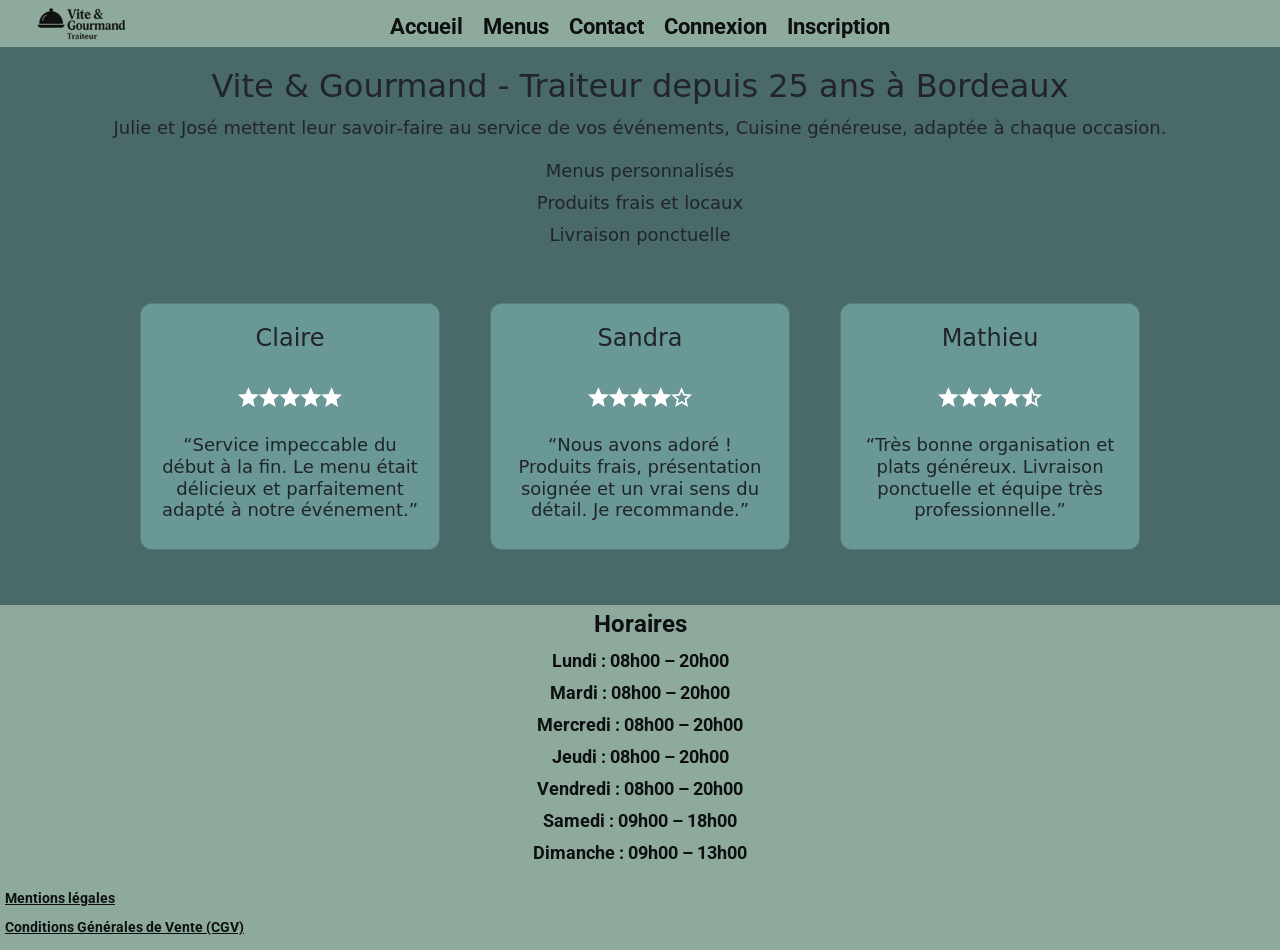
==== index.html @ fa5b214a "1er commit" ====
<!DOCTYPE html>
<html lang="fr">

<head>
    <meta charset="UTF-8">
    <meta name="viewport" content="width=device-width, initial-scale=1.0">
    <title>Vite & Gourmand</title>
    <link href="https://cdn.jsdelivr.net/npm/bootstrap@5.3.8/dist/css/bootstrap.min.css" rel="stylesheet"
        integrity="sha384-sRIl4kxILFvY47J16cr9ZwB07vP4J8+LH7qKQnuqkuIAvNWLzeN8tE5YBujZqJLB" crossorigin="anonymous">
    <link rel="stylesheet" href="./assets/css/style.css">
</head>

<body>

    <header id="header"></header>

    <script type="module">
        import { loadNavbar, loadFooter } from "./assets/js/script.js";
        loadNavbar();
        loadFooter();
    </script>

    <div class="descriptif">
        <h1>Vite & Gourmand - Traiteur depuis 25 ans à Bordeaux</h1>
        <p>Julie et José mettent leur savoir‑faire au service de vos événements,
            Cuisine généreuse, adaptée à chaque occasion.</p>
        <ul>
            <li>Menus personnalisés</li>
            <li>Produits frais et locaux</li>
            <li>Livraison ponctuelle</li>
        </ul>
    </div>

    <div class="cards">
        <div class="card">
            <h2>Claire</h2>
            <br>
            <img src="./assets/images/5etoile.png" alt="5 etoiles">
            <br>
            <div class="content">
                <h3>“Service impeccable du début à la fin. Le menu était délicieux et parfaitement adapté à notre
                    événement.”</h3>
            </div>
        </div>

        <div class="card">
            <h2>Sandra</h2>
            <br>
            <img src="./assets/images/4Etoile.png" alt="4 etoiles">
            <br>
            <div class="content">
                <h3>“Nous avons adoré ! Produits frais, présentation soignée et un vrai sens du détail. Je recommande.”
                </h3>
            </div>
        </div>

        <div class="card">
            <h2>Mathieu</h2>
            <br>
            <img src="./assets/images/4-5etoile.png" alt="4 et demi etoiles">
            <br>
            <div class="content">
                <h3>“Très bonne organisation et plats généreux. Livraison ponctuelle et équipe très professionnelle.”
                </h3>
            </div>
        </div>
    </div>

    <!-- FOOTER DYNAMIQUE (VIDE !) -->
    <footer id="footer"></footer>

    <script src="https://cdn.jsdelivr.net/npm/bootstrap@5.3.8/dist/js/bootstrap.bundle.min.js"
        integrity="sha384-FKyoEForCGlyvwx9Hj09JcYn3nv7wiPVlz7YYwJrWVcXK/BmnVDxM+D2scQbITxI"
        crossorigin="anonymous"></script>

</body>

</html>
---- assets/css/style.css ----
/* RESET */
* {
    margin: 0;
    padding: 0;
    box-sizing: border-box;
}
/*--------------MON SETTING PERSONNEL------------------*/
html, body{
    background:var(--fond)
}
/* ajouté image de fond responsive recadré en mobile

/* POLICE */
@font-face {
    font-family: "RobotoBold";
    src: url("../police/Roboto-Bold.ttf") format("truetype");
    font-weight: 800;
}

/* ---------- TAILLES DE POLICE (DESKTOP) ---------- */
h1 {
    font-size: 32px;
}

h2 {
    font-size: 24px;
}

h3 {
    font-size: 18px;
}

p,
li {
    font-size: 18px;
    margin-top: 5px; /* Aère un peu le texte*/
}

/* PALETTE (charte graphique) */
:root {
    --txt-light: #FFFFFF;
    --txt-dark: #0E0F0F;
    --header: #8DAA9D;
    --card: #699897;
    --fond: #4A6A69;
    --btn: #FFA7A1;
}

/*--------------------------------------------------------------------------------------------------------------------------------------------*/
/*------------------  RÉGLAGE DE TOUS LES BOUTONS  ------------------------*/





/* ------- BOUTONS ESPACE ADMINISTRATEUR  --------*/
.btn-primary, 
.btn-suspend, 
.btn-supprimer, 
.btn-modifier-menu,
.btn-supprimer-menu,
.btn-modifier-plat,
.btn-supprimer-plat,
.btn-modifier-horaire,
.btn-supprimer-horaire,
.btn-valider-avis,
.btn-refuser-avis,
.btn-action,
.btn-danger,
.btn-annuler,
.btn-detail,
.btn-details2,
.btn-commande,
#btn-reset ,
#login-form button
{
    background: #FFA7A1;
    color: #0E0F0F;
    border: none;
    padding: 10px 18px;
    border-radius: 6px;
    cursor: pointer;
    font-weight: bold;
    min-width: 120px;
    margin-top: 10px;
    font-weight: bold;
}











/*----------------------------------------------FIN RÉGLAGE DES BOUTONS  ---------------------------------------------------------------------------*/


/* UL sans puces */
li {
    list-style: none;
}

/*---------  FOOTER  ------------------*/

.footer {
    margin-top: 0px;
    padding: 5px;
    background-color: var(--header);
    font-family: "RobotoBold", sans-serif;
    color: var(--txt-dark);
    text-align: center;
}

/* UL horaires centrées */
.ul_horaire {
    padding-left: 0;
    margin-left: 0;
    text-align: center;
}

/* Horaires centrées */
.ul_horaire li {
    text-align: center;
}

/* Mentions légales alignées à gauche */
.mention {
    text-align: left;
    margin-top: 20px;
}
.mention a {
    font-size: 14px;
    color: var(--txt-dark);
}

/*-----------------------------------------------------------------------------------------*/


/*------------------------------- NAVBAR ------------------------------------------- */
.nav-header {
    display: flex;
    justify-content: space-between;
    align-items: center;
    padding: 5px 20px;
    background-color: var(--header);
    font-family: "RobotoBold", sans-serif;
    position: relative;
}

.logo {
    max-width: 120px;
    height: auto;
}

.burger {
    display: none;
    color: var(--txt-dark);
}

.menu_header {
    display: flex;
    gap: 20px;
    padding: 0;
    margin: 0;
    position: absolute;
    left: 50%;
    transform: translateX(-50%);
}

.menu_header a {
    text-decoration: none;
    color: var(--txt-dark);
    font-size: 22px;
    font-weight: 500;
}




/* --------------------- ACCUEIL HTML----------------------- */
.descriptif {
    text-align: center;
    margin-top: 20px;
}

.descriptif ul {
    margin-top: 0px;
    padding: 0px;
}

/* ---------- ACCUEIL HTML VERSION MOBILE ---------- */
@media (max-width: 768px) {

    /* TAILLES DE POLICE */
    h1 {
        font-size: 24px;
    }

    h2 {
        font-size: 16px;
    }

    h3 {
        font-size: 16px;
    }

    p,
    li {
        font-size: 16px;
        margin-top: 5px; /*aère un peu le texte*/
    }

    .mention a {
        font-size: 12px;
    }


    /* NAVBAR MOBILE */
    .menu_header.open {
        display: flex;
        margin: auto;
    }

    .menu_header {
        display: none;
        flex-direction: column;
        background-color: var(--card);
        position: absolute;
        top: 80px;
        right: 20px;
        padding: 20px;
        border-radius: 8px;
        box-shadow: 0 4px 10px rgba(0, 0, 0, 0.1);
        z-index: 999;
    }

    .menu_header a {
        font-size: 16px;
        /* plus lisible en mobile */
    }

    .burger {
        display: block;
        cursor: pointer;
        font-size: 30px;
    }
}


/*  CARD ACCUEIL AVIS  */
.cards {
    display: flex;
    gap: 30px;
    justify-content: center;
    margin: 45px;
}

.card {
    width: 300px;
    height: auto;
    /* Laisse le contenu définir la hauteur */
    background-color: var(--card);
    border-radius: 12px;
    padding: 20px;
    margin: 10px;
    display: flex;
    flex-direction: column;
    align-items: center;
    text-align: center;
}


.card img {
    height: 26px;
}

.card h2 {
    margin-top: 0px;
}



/* CARD ACCUEIL AVIS MOBILE */


@media (max-width: 768px) {

    .cards {
        flex-direction: column;
        /* une card par ligne */
        align-items: center;
        /* centrage horizontal */
        gap: 25px;
        /* espace propre entre les cards */
        margin: 20px;
        /* marge réduite */
    }

    .card {
        width: 90%;
        /* s’adapte à l’écran */
        max-width: 350px;
        /* limite propre */
        height: auto;
        /* laisse respirer le contenu */
        padding: 20px;
        margin: 10px auto;
    }

    .card img {
        height: 30px;
        /* un peu plus lisible en mobile */
    }
}

/*-------------------------------- FIN CARD ACCUEIL AVIS  -------------------------------------*/





/*----------------------------  MENUS HTML  ------------------------------------*/
/* MARGE NAVBAR ET FILTRES */
.menus-page {
    padding: 20px;
}

/* FILTRES */
.filters {
    display: flex;
    justify-content: center;
    gap: 20px;
    margin-bottom: 40px;
}

.filter-item {
    display: flex;
    flex-direction: column;
    align-items: flex-start;
}

.filter-input {
    width: 160px;
    /* largeur plus grande */
    padding: 8px 10px;
    margin-top: 8px;
    /* espace entre bouton et input */
    border: 1px solid #ccc;
    border-radius: 6px;
}


.filters button {
    background-color: var(--btn);
    border: none;
    padding: 10px 18px;
    border-radius: 6px;
    cursor: pointer;
    color: var(--txt-dark);
    font-weight: bold;
    font-size: 1rem;
    /* 16px */
}





/*FILTRES MOBILE */
@media (max-width: 768px) {

    .filters {
        flex-direction: column;
        /* filtres les uns sous les autres */
        align-items: center;
        /* centrage horizontal */
        gap: 9px;
        /* espace réduit */
        margin-bottom: -38px;
    }

    .filter-item {
        width: 100%;
        align-items: center;
        /* centre bouton + input */
    }

    .filters button {
        font-size: 0.8rem;
        padding: 8px 16px;
        /* plus compact */
    }

    .filter-input {
        width: 140px;
        /* plus étroit */
        font-size: 0.9rem;
        /* texte plus petit */
        padding: 6px 8px;
    }
}

/*--------------  CARDS MENUS GLOBAL MENU.HTML -----------------------*/


.menu-info {
    text-align: center;
}

.menu-card {
    background-color: var(--card);
    border-radius: 12px;
    height: auto;
    padding: 20px;
    margin: 60px auto;
    max-width: 900px;
    display: flex;
    justify-content: space-around;
    align-items: flex-start
}

/* IMAGE DANS LES CARDS MENUS */
.menu-img img {
    width: 400px;
    height: 310px;
    border-radius: 12px;
    display: flex;
    flex-direction: column;
    align-items: center;
    justify-content: center;
    margin-top: 110px;
}

/* REDIMENSIONNER IMAGE FLECHE */
.arrow img {
    width: 60px;
    height: 60px;
}

/* Conteneur des flèches  */
.arrow-container {
    margin-top: -80px;
    display: flex;
    justify-content: center;
    gap: 34px;
}

/* ENLÈVE BORDURE DES FLECHES*/
.arrow {
    background: none;
    border: none;
    cursor: pointer;
    padding: 0;
}

/*---- CARDS MENUS GLOBAL MENU.HTML RESPONSIVE  ----*/
@media (max-width: 768px) {

    .menu-card {
        flex-direction: column;
        align-items: center;
        text-align: center;
        gap: 20px;
        padding: 20px;
        max-width: 600px;
    }

    .menu-img {
        display: flex;
        flex-direction: column;
        align-items: center;
    }

    .menu-img img {
        width: 80%;
        height: auto;
        margin-top: 5px;
    }

    .arrow-container {
        margin-top: 8px;
        gap: 20px;
    }

    .arrow img {
        width: 40px;
        height: 40px;
    }
}

@media (max-width: 475px) {

    .menu-card {
        max-width: 340px;
    }
}
@media (max-width: 360px) {
        .menu-card {
        max-width: 300px;
    }
}


/*----------------------------------------------------------------*-





/*-------------------------------------  PAGE COMMANDE  --------------------------------- */
/* Centrage du container*/
.commande-container {
    display: flex;
    justify-content: center;
    padding: 40px 20px;
}

.commande-card {
    background-color: var(--fond);
    padding: 30px;
    border-radius: 12px;
    max-width: 600px;
    width: 100%;
}

#commande-form input {
    width: 100%;
    padding: 10px 12px;
    margin-bottom: 15px;
    border-radius: 8px;
    border: 1px solid #ddd;
    font-size: 0.9375rem; /* 15px */
}

.prix-info {
    font-size: 1.125rem; /* 18px */
    font-weight: bold;
    margin-top: 10px;
    margin-bottom: 20px;
    color: var(--txt-dark);
}




/* -----------------PAGE REGISTER  ------------------------------- */
.register-container {
    display: flex;
    justify-content: center;
    padding: 40px 20px;
}

.register-card {
    background-color: var(--card);
    padding: 30px;
    border-radius: 12px;
    width: 100%;
    max-width: 450px;
    box-shadow: 0 0 15px rgba(0,0,0,0.3);
}

.register-card h1 {
    text-align: center;
    margin-bottom: 25px;
}

#register-form {
    display: flex;
    flex-direction: column;
    gap: 15px;
}

#register-form input {
    padding: 10px;
    border-radius: 6px;
    border: none;
    outline: none;
}

.password-info {
    text-align: center;
    font-size: 1.1rem;
    opacity: 0.9;
    margin: 10px 0 20px 0;
    line-height: 1.5;
}


/*------------CONTACT HTML  ----------------------*/

.contact-container h1{
    text-align: center;
    margin-top: 20px;
}

#contact-form {
    display: flex;
    flex-direction: column;
    gap: 1.5rem;
    align-items: center;
    margin-top: 30px;
}

#contact-form label {
    color: var(--txt-dark);
    font-size: 20px;
}


#contact-form input,
#contact-form textarea {
    padding: 0.8rem;
    border: 1px solid;
    border-radius: 4px;
    font-size: 1rem;
    transition: border 0.3s;
}

/* Message de confirmation */
.hidden {
    display: none;
}

#message-confirmation {
    text-align: center;
    color: var(--primary);
    font-weight: 500;
    margin-top: 2rem;
    font-size: 1.1rem;
}

/*--------------- MENTION LEGAL HTML -----------------------*/
.legal-container {
    max-width: 900px; /* Valeur la plus large conservée */
    margin: 40px auto; /* Marge supérieure/inférieure plus importante */
    padding: 20px;
}

.legal-container h1 {
    text-align: center;
    margin-bottom: 30px;
}

.legal-container section {
    margin-bottom: 25px;
}

.legal-container h2 {
    margin-bottom: 10px;
}


/*---------------  ESPACE ADMINISTRATEUR  -----------------------------*/
.admin-section {
    background: var(--card);
    padding: 20px;
    border-radius: 8px;
    margin-bottom: 30px;
}

.admin-section h1 {
    margin-top: 20px;
    margin-bottom: 10px;
    font-size: 1.5rem;
    color: var(--txt-dark);
    text-align: center;
}

.admin-header {
    display: flex;
    justify-content: space-between;
    align-items: center;
    margin-bottom: 20px;
    gap: 15px;
}

/* ====== LISTES ====== */
.admin-section ul {
    list-style: none;
    padding: 0;
}

.admin-section li {
    background: var(--header);
    padding: 15px;
    margin-bottom: 12px;
    border-radius: 6px;
}

.admin-item {
    display: flex;
    justify-content: space-between;
    align-items: center;
    gap: 15px;
}

.admin-item-info {
    display: grid;
}

.admin-item-info strong {
    display: block;
    margin-bottom: 5px;
}



.admin-actions {
    display: flex;
    gap: 10px;
}

/* ====== FILTRES ====== */
.filtres {
    display: flex;
    gap: 15px;
    margin-bottom: 20px;
}

.filtres input,
.filtres select,
.select-statut {
    padding: 10px;
    border: 1px solid #ddd;
    border-radius: 6px;
    flex: 1;
}

/* ====== RESPONSIVE ====== */
@media (max-width: 768px) {
    /* Section commandes */
    .admin-section .filters {
        display: flex;
        flex-direction: column;
        margin-bottom: 15px;
    }

    .filters select,
    .filters input {
        width: 100% !important;
        padding: 8px;
        box-sizing: border-box;
    }

    /* Liste des commandes */
    .admin-list li {
        flex-direction: column !important;
    }

    .admin-item-info,
    .admin-actions {
        width: 100% !important;
        margin-bottom: 10px;
    }

    .admin-actions {
        display: flex;
        flex-direction: column;
        gap: 8px;
    }

    .admin-actions select,
    .admin-actions button {
        width: 100% !important;
        padding: 8px;
    }
}



/*-------------------  ESPACE UTILISATEUR  ------------------------*/

.user-container {
    max-width: 900px;
    margin: 0px auto 0 auto;
    padding: 20px;

    background-color: #4A6A69; /* couleur de fond de ta charte */
    border-radius: 10px;
    position: relative;
    z-index: 2;
}

.commandes-liste{
    color: #FFFFFF;
}

.commande-details strong {
    color: var(--txt-dark);
}


/*--------------------------  LOGIN HTML  ----------------------------------------------------*/

.login-container{
    background-color:var(--card);
    width: auto;
    min-height: 336px;
}
.login-container form {
    display: flex;
    flex-direction: column;
    align-items: center; /* centre horizontalement */
    gap: 12px;
}

.login-container, h1{
    text-align: center;
    margin-top: 1rem;
}

.login-container label,
.login-container input,
.login-container button {
    width: 30%;
}

#btn-reset {
    width: 30%;
    margin: 15px auto 0 auto; /* centre + espace */
    display: block;
}

.login-form ,label{
    font-weight: bold;
    color: #0E0F0F;
    font-size: 18px;
}

.login-form ,#email, #password{
    height: 30px;
}
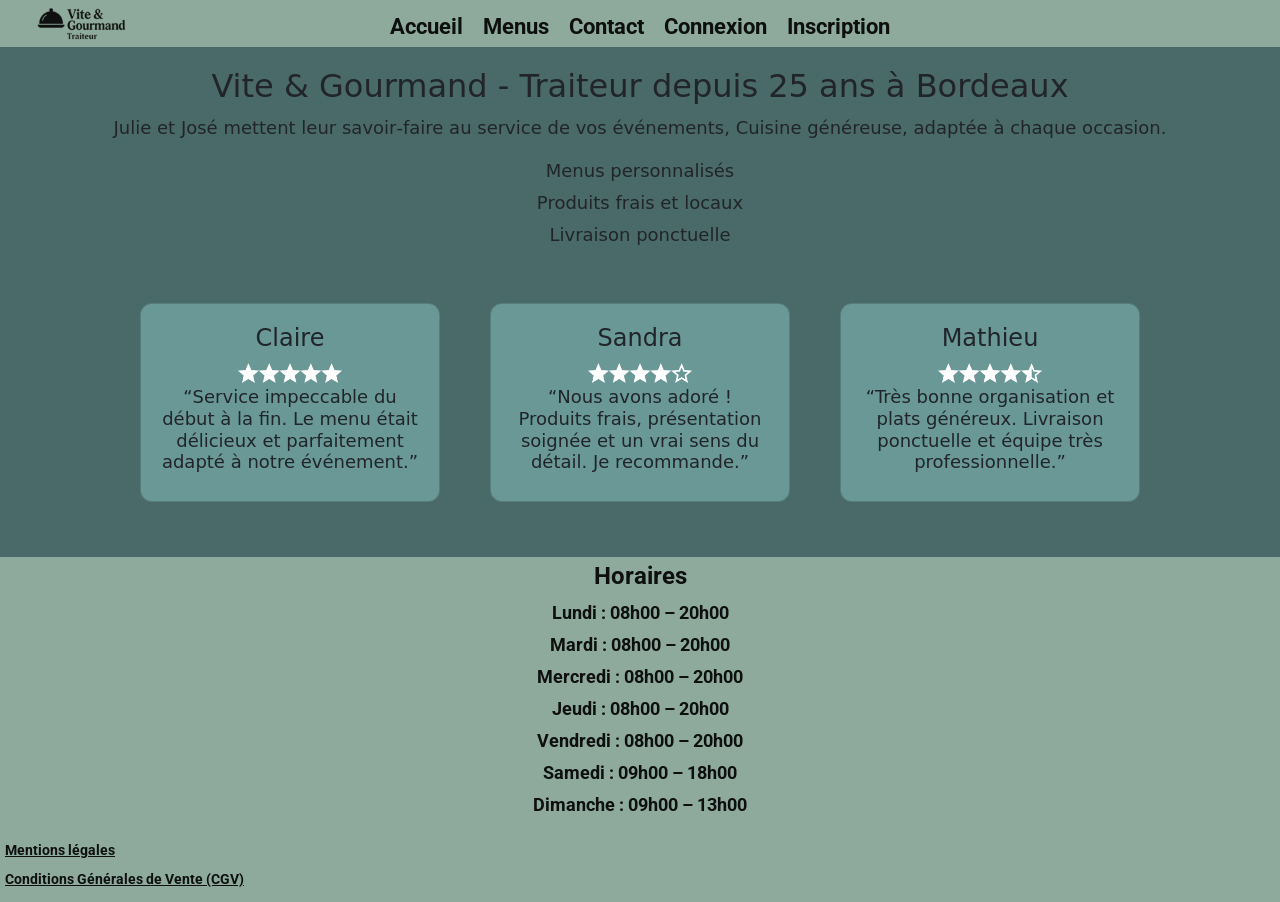
==== commit d5111960: "html rassemblé et chemin script.js modifié pour être raccord avec dossier html" ====
--- a/index.html
+++ b/index.html
@@ -1,29 +1,19 @@
 <!DOCTYPE html>
 <html lang="fr">
-
 <head>
     <meta charset="UTF-8">
     <meta name="viewport" content="width=device-width, initial-scale=1.0">
     <title>Vite & Gourmand</title>
-    <link href="https://cdn.jsdelivr.net/npm/bootstrap@5.3.8/dist/css/bootstrap.min.css" rel="stylesheet"
-        integrity="sha384-sRIl4kxILFvY47J16cr9ZwB07vP4J8+LH7qKQnuqkuIAvNWLzeN8tE5YBujZqJLB" crossorigin="anonymous">
+    <link href="https://cdn.jsdelivr.net/npm/bootstrap@5.3.8/dist/css/bootstrap.min.css" rel="stylesheet">
     <link rel="stylesheet" href="./assets/css/style.css">
 </head>
-
 <body>
 
     <header id="header"></header>
 
-    <script type="module">
-        import { loadNavbar, loadFooter } from "./assets/js/script.js";
-        loadNavbar();
-        loadFooter();
-    </script>
-
     <div class="descriptif">
         <h1>Vite & Gourmand - Traiteur depuis 25 ans à Bordeaux</h1>
-        <p>Julie et José mettent leur savoir‑faire au service de vos événements,
-            Cuisine généreuse, adaptée à chaque occasion.</p>
+        <p>Julie et José mettent leur savoir‑faire au service de vos événements, Cuisine généreuse, adaptée à chaque occasion.</p>
         <ul>
             <li>Menus personnalisés</li>
             <li>Produits frais et locaux</li>
@@ -34,45 +24,36 @@
     <div class="cards">
         <div class="card">
             <h2>Claire</h2>
-            <br>
             <img src="./assets/images/5etoile.png" alt="5 etoiles">
-            <br>
             <div class="content">
-                <h3>“Service impeccable du début à la fin. Le menu était délicieux et parfaitement adapté à notre
-                    événement.”</h3>
+                <h3>“Service impeccable du début à la fin. Le menu était délicieux et parfaitement adapté à notre événement.”</h3>
             </div>
         </div>
 
         <div class="card">
             <h2>Sandra</h2>
-            <br>
             <img src="./assets/images/4Etoile.png" alt="4 etoiles">
-            <br>
             <div class="content">
-                <h3>“Nous avons adoré ! Produits frais, présentation soignée et un vrai sens du détail. Je recommande.”
-                </h3>
+                <h3>“Nous avons adoré ! Produits frais, présentation soignée et un vrai sens du détail. Je recommande.”</h3>
             </div>
         </div>
 
         <div class="card">
             <h2>Mathieu</h2>
-            <br>
             <img src="./assets/images/4-5etoile.png" alt="4 et demi etoiles">
-            <br>
             <div class="content">
-                <h3>“Très bonne organisation et plats généreux. Livraison ponctuelle et équipe très professionnelle.”
-                </h3>
+                <h3>“Très bonne organisation et plats généreux. Livraison ponctuelle et équipe très professionnelle.”</h3>
             </div>
         </div>
     </div>
 
-    <!-- FOOTER DYNAMIQUE (VIDE !) -->
     <footer id="footer"></footer>
 
-    <script src="https://cdn.jsdelivr.net/npm/bootstrap@5.3.8/dist/js/bootstrap.bundle.min.js"
-        integrity="sha384-FKyoEForCGlyvwx9Hj09JcYn3nv7wiPVlz7YYwJrWVcXK/BmnVDxM+D2scQbITxI"
-        crossorigin="anonymous"></script>
-
+    <script type="module">
+        import { loadNavbar, loadFooter } from "./assets/js/script.js";
+        loadNavbar();
+        loadFooter();
+    </script>
+    <script src="https://cdn.jsdelivr.net/npm/bootstrap@5.3.8/dist/js/bootstrap.bundle.min.js"></script>
 </body>
-
 </html>
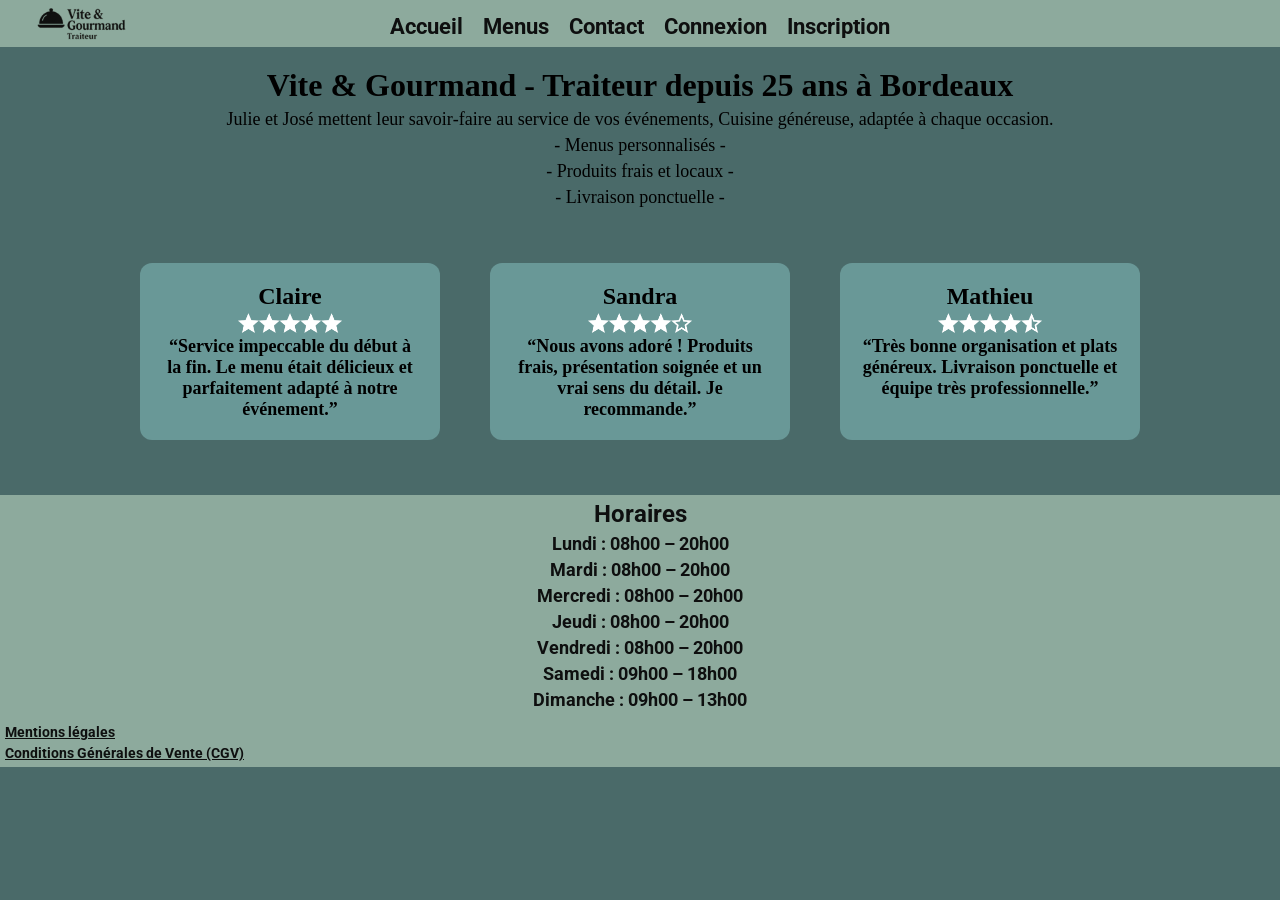
==== commit d074eb60: "images meme taille et index.html ajout de -.....-" ====
--- a/index.html
+++ b/index.html
@@ -4,7 +4,6 @@
     <meta charset="UTF-8">
     <meta name="viewport" content="width=device-width, initial-scale=1.0">
     <title>Vite & Gourmand</title>
-    <link href="https://cdn.jsdelivr.net/npm/bootstrap@5.3.8/dist/css/bootstrap.min.css" rel="stylesheet">
     <link rel="stylesheet" href="./assets/css/style.css">
 </head>
 <body>
@@ -15,9 +14,9 @@
         <h1>Vite & Gourmand - Traiteur depuis 25 ans à Bordeaux</h1>
         <p>Julie et José mettent leur savoir‑faire au service de vos événements, Cuisine généreuse, adaptée à chaque occasion.</p>
         <ul>
-            <li>Menus personnalisés</li>
-            <li>Produits frais et locaux</li>
-            <li>Livraison ponctuelle</li>
+            <li>- Menus personnalisés -</li>
+            <li>- Produits frais et locaux -</li>
+            <li>- Livraison ponctuelle -</li>
         </ul>
     </div>
 
@@ -54,6 +53,5 @@
         loadNavbar();
         loadFooter();
     </script>
-    <script src="https://cdn.jsdelivr.net/npm/bootstrap@5.3.8/dist/js/bootstrap.bundle.min.js"></script>
 </body>
 </html>
--- a/assets/css/style.css
+++ b/assets/css/style.css
@@ -4,11 +4,12 @@
     padding: 0;
     box-sizing: border-box;
 }
+
 /*--------------MON SETTING PERSONNEL------------------*/
-html, body{
-    background:var(--fond)
-}
-/* ajouté image de fond responsive recadré en mobile
+html,
+body {
+    background: var(--fond)
+}
 
 /* POLICE */
 @font-face {
@@ -17,7 +18,7 @@
     font-weight: 800;
 }
 
-/* ---------- TAILLES DE POLICE (DESKTOP) ---------- */
+/* TAILLES DE POLICE (DESKTOP) */
 h1 {
     font-size: 32px;
 }
@@ -33,7 +34,8 @@
 p,
 li {
     font-size: 18px;
-    margin-top: 5px; /* Aère un peu le texte*/
+    margin-top: 5px;
+    /* Aère un peu le texte*/
 }
 
 /* PALETTE (charte graphique) */
@@ -46,17 +48,14 @@
     --btn: #FFA7A1;
 }
 
-/*--------------------------------------------------------------------------------------------------------------------------------------------*/
+/*----------FIN SETTING PERSONNELLE  -----------------------------------------------------------------------------*/
+
+
 /*------------------  RÉGLAGE DE TOUS LES BOUTONS  ------------------------*/
 
-
-
-
-
-/* ------- BOUTONS ESPACE ADMINISTRATEUR  --------*/
-.btn-primary, 
-.btn-suspend, 
-.btn-supprimer, 
+.btn-primary,
+.btn-suspend,
+.btn-supprimer,
 .btn-modifier-menu,
 .btn-supprimer-menu,
 .btn-modifier-plat,
@@ -71,9 +70,8 @@
 .btn-detail,
 .btn-details2,
 .btn-commande,
-#btn-reset ,
-#login-form button
-{
+#btn-reset,
+#login-form button {
     background: #FFA7A1;
     color: #0E0F0F;
     border: none;
@@ -83,26 +81,91 @@
     font-weight: bold;
     min-width: 120px;
     margin-top: 10px;
-    font-weight: bold;
-}
-
-
-
-
-
-
-
-
-
-
+    font-size: 1rem;
+}
 
 /*----------------------------------------------FIN RÉGLAGE DES BOUTONS  ---------------------------------------------------------------------------*/
 
 
-/* UL sans puces */
+/* J' enlève les puces UL */
 li {
     list-style: none;
 }
+
+/*------------------------------- NAVBAR ------------------------------------------- */
+.nav-header {
+    display: flex;
+    justify-content: space-between;
+    align-items: center;
+    padding: 5px 20px;
+    background-color: var(--header);
+    font-family: "RobotoBold", sans-serif;
+    position: relative;
+}
+
+.logo {
+    max-width: 120px;
+    height: auto;
+}
+
+.burger {
+    display: none;
+    color: var(--txt-dark);
+}
+
+.menu_header {
+    display: flex;
+    gap: 20px;
+    padding: 0;
+    margin: 0;
+    position: absolute;
+    left: 50%;
+    transform: translateX(-50%);
+}
+
+.menu_header a {
+    text-decoration: none;
+    color: var(--txt-dark);
+    font-size: 22px;
+    font-weight: 500;
+}
+
+
+/* NAVBAR RESPONSIVE */
+@media (max-width: 768px) {
+    .burger {
+        display: block;
+        cursor: pointer;
+        font-size: 30px;
+    }
+
+    .menu_header {
+        display: none; /* Caché par défaut */
+        flex-direction: column;
+        background-color: var(--card);
+        position: absolute;
+        left: auto; 
+        transform: none;
+        top: 60px; 
+        right: 20px;
+        padding: 20px;
+        border-radius: 8px;
+        gap: 15px;
+    }
+
+    .menu_header.open { /* Affiché lorsque la classe "open" est ajoutée */
+        display: flex;
+        margin: auto;
+    }
+
+    .menu_header a {
+        font-size: 18px;
+        /* plus lisible en mobile */
+    }
+}
+
+/*-----------------FIN NAVBAR ----------------------------- */
+
 
 /*---------  FOOTER  ------------------*/
 
@@ -130,55 +193,33 @@
 /* Mentions légales alignées à gauche */
 .mention {
     text-align: left;
-    margin-top: 20px;
-}
+    margin-top: 10px;
+}
+
 .mention a {
     font-size: 14px;
     color: var(--txt-dark);
 }
-
-/*-----------------------------------------------------------------------------------------*/
-
-
-/*------------------------------- NAVBAR ------------------------------------------- */
-.nav-header {
-    display: flex;
-    justify-content: space-between;
-    align-items: center;
-    padding: 5px 20px;
-    background-color: var(--header);
-    font-family: "RobotoBold", sans-serif;
-    position: relative;
-}
-
-.logo {
-    max-width: 120px;
-    height: auto;
-}
-
-.burger {
-    display: none;
-    color: var(--txt-dark);
-}
-
-.menu_header {
-    display: flex;
-    gap: 20px;
-    padding: 0;
-    margin: 0;
-    position: absolute;
-    left: 50%;
-    transform: translateX(-50%);
-}
-
-.menu_header a {
-    text-decoration: none;
-    color: var(--txt-dark);
-    font-size: 22px;
-    font-weight: 500;
-}
-
-
+/* FOOTER RESPONSIVE */
+@media (max-width: 768px) {
+    .footer {
+        font-size: 14px;
+        padding: 10px;
+    }
+
+    .ul_horaire li {
+        font-size: 14px;
+    }
+
+    .mention a {
+        font-size: 12px;
+    }
+}
+
+
+
+
+/*-----------------------FIN FOOTER ----------------------------------------*/
 
 
 /* --------------------- ACCUEIL HTML----------------------- */
@@ -193,65 +234,30 @@
 }
 
 /* ---------- ACCUEIL HTML VERSION MOBILE ---------- */
+/* Ajustement des h1 responsive*/
 @media (max-width: 768px) {
-
-    /* TAILLES DE POLICE */
-    h1 {
-        font-size: 24px;
-    }
-
-    h2 {
-        font-size: 16px;
-    }
-
-    h3 {
-        font-size: 16px;
-    }
-
-    p,
-    li {
-        font-size: 16px;
-        margin-top: 5px; /*aère un peu le texte*/
-    }
-
-    .mention a {
-        font-size: 12px;
-    }
-
-
-    /* NAVBAR MOBILE */
-    .menu_header.open {
-        display: flex;
-        margin: auto;
-    }
-
-    .menu_header {
-        display: none;
-        flex-direction: column;
-        background-color: var(--card);
-        position: absolute;
-        top: 80px;
-        right: 20px;
-        padding: 20px;
-        border-radius: 8px;
-        box-shadow: 0 4px 10px rgba(0, 0, 0, 0.1);
-        z-index: 999;
-    }
-
-    .menu_header a {
-        font-size: 16px;
-        /* plus lisible en mobile */
-    }
-
-    .burger {
-        display: block;
-        cursor: pointer;
-        font-size: 30px;
-    }
-}
-
-
-/*  CARD ACCUEIL AVIS  */
+    .descriptif h1{
+        font-size: 28px;
+    }
+
+}
+@media (max-width: 450px) {
+    .descriptif h1{
+        font-size: 32px; /* meilleur présentation du texte */
+    }
+}
+@media (max-width: 380px) {
+    .descriptif h1{
+        font-size: 28px; /*meilleur présentation du texte */
+    }
+}
+@media (max-width: 340px) {
+    .descriptif h1{
+        font-size: 24px; /*meilleur présentation du texte */
+    }
+}
+
+/*--------------  ACCUEIL CARD ACCUEIL AVIS  ---------------*/
 .cards {
     display: flex;
     gap: 30px;
@@ -262,7 +268,6 @@
 .card {
     width: 300px;
     height: auto;
-    /* Laisse le contenu définir la hauteur */
     background-color: var(--card);
     border-radius: 12px;
     padding: 20px;
@@ -273,7 +278,6 @@
     text-align: center;
 }
 
-
 .card img {
     height: 26px;
 }
@@ -283,10 +287,7 @@
 }
 
 
-
 /* CARD ACCUEIL AVIS MOBILE */
-
-
 @media (max-width: 768px) {
 
     .cards {
@@ -352,7 +353,6 @@
     border: 1px solid #ccc;
     border-radius: 6px;
 }
-
 
 .filters button {
     background-color: var(--btn);
@@ -366,10 +366,6 @@
     /* 16px */
 }
 
-
-
-
-
 /*FILTRES MOBILE */
 @media (max-width: 768px) {
 
@@ -492,26 +488,21 @@
     }
 }
 
+/* CARDS MENUS GLOBAL MENU.HTML RESPONSIVE */
 @media (max-width: 475px) {
 
     .menu-card {
         max-width: 340px;
     }
 }
+
 @media (max-width: 360px) {
-        .menu-card {
+    .menu-card {
         max-width: 300px;
     }
 }
 
-
-/*----------------------------------------------------------------*-
-
-
-
-
-
-/*-------------------------------------  PAGE COMMANDE  --------------------------------- */
+/*---------------------  PAGE COMMANDE  --------------------------------- */
 /* Centrage du container*/
 .commande-container {
     display: flex;
@@ -533,18 +524,18 @@
     margin-bottom: 15px;
     border-radius: 8px;
     border: 1px solid #ddd;
-    font-size: 0.9375rem; /* 15px */
+    font-size: 0.9375rem;
+    /* 15px */
 }
 
 .prix-info {
-    font-size: 1.125rem; /* 18px */
+    font-size: 1.125rem;
+    /* 18px */
     font-weight: bold;
     margin-top: 10px;
     margin-bottom: 20px;
     color: var(--txt-dark);
 }
-
-
 
 
 /* -----------------PAGE REGISTER  ------------------------------- */
@@ -560,7 +551,7 @@
     border-radius: 12px;
     width: 100%;
     max-width: 450px;
-    box-shadow: 0 0 15px rgba(0,0,0,0.3);
+    box-shadow: 0 0 15px rgba(0, 0, 0, 0.3);
 }
 
 .register-card h1 {
@@ -592,7 +583,7 @@
 
 /*------------CONTACT HTML  ----------------------*/
 
-.contact-container h1{
+.contact-container h1 {
     text-align: center;
     margin-top: 20px;
 }
@@ -635,8 +626,10 @@
 
 /*--------------- MENTION LEGAL HTML -----------------------*/
 .legal-container {
-    max-width: 900px; /* Valeur la plus large conservée */
-    margin: 40px auto; /* Marge supérieure/inférieure plus importante */
+    max-width: 900px;
+    /* Valeur la plus large conservée */
+    margin: 40px auto;
+    /* Marge supérieure/inférieure plus importante */
     padding: 20px;
 }
 
@@ -700,6 +693,8 @@
 
 .admin-item-info {
     display: grid;
+    grid-template-columns: 1fr;
+    gap: 4px;
 }
 
 .admin-item-info strong {
@@ -707,12 +702,22 @@
     margin-bottom: 5px;
 }
 
+/* Correction du statut */
+.admin-item-info .statut-ligne {
+    white-space: nowrap;
+}
+
+.admin-item-info .statut-ligne strong {
+    display: inline;
+}
+
 
 
 .admin-actions {
     display: flex;
     gap: 10px;
 }
+
 
 /* ====== FILTRES ====== */
 .filtres {
@@ -732,6 +737,7 @@
 
 /* ====== RESPONSIVE ====== */
 @media (max-width: 768px) {
+
     /* Section commandes */
     .admin-section .filters {
         display: flex;
@@ -779,13 +785,14 @@
     margin: 0px auto 0 auto;
     padding: 20px;
 
-    background-color: #4A6A69; /* couleur de fond de ta charte */
+    background-color: #4A6A69;
+    /* couleur de fond de ta charte */
     border-radius: 10px;
     position: relative;
     z-index: 2;
 }
 
-.commandes-liste{
+.commandes-liste {
     color: #FFFFFF;
 }
 
@@ -796,19 +803,22 @@
 
 /*--------------------------  LOGIN HTML  ----------------------------------------------------*/
 
-.login-container{
-    background-color:var(--card);
+.login-container {
+    background-color: var(--card);
     width: auto;
     min-height: 336px;
 }
+
 .login-container form {
     display: flex;
     flex-direction: column;
-    align-items: center; /* centre horizontalement */
+    align-items: center;
+    /* centre horizontalement */
     gap: 12px;
 }
 
-.login-container, h1{
+.login-container,
+h1 {
     text-align: center;
     margin-top: 1rem;
 }
@@ -821,18 +831,20 @@
 
 #btn-reset {
     width: 30%;
-    margin: 15px auto 0 auto; /* centre + espace */
+    margin: 15px auto 0 auto;
+    /* centre + espace */
     display: block;
 }
 
-.login-form ,label{
+.login-form,
+label {
     font-weight: bold;
     color: #0E0F0F;
     font-size: 18px;
 }
 
-.login-form ,#email, #password{
+.login-form,
+#email,
+#password {
     height: 30px;
-}
-
-
+}
